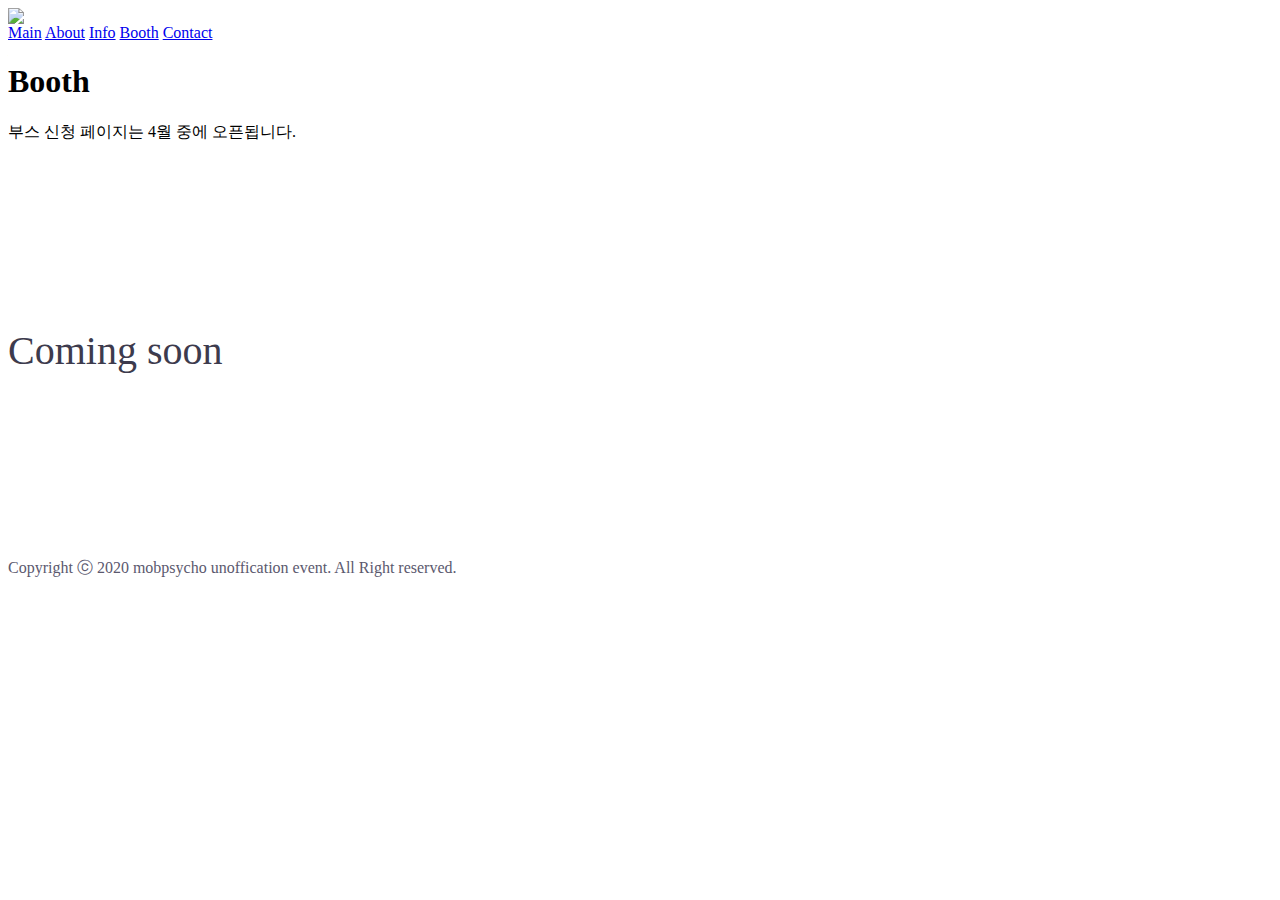
==== booth.html @ 89771c6b "banner" ====
<html lang="ko">
<head>
    <meta charset="UTF-8">
    <meta name="viewport" content="user-scalable=no, initial-scale=1.0, maximum-scale=1.0, minimum-scale=1.0, width=device-width">
    <meta name="author" content="webstoryboy">
    <meta name="description" content="모브사이코100 통합 온리전 2020년 8월 1일 개최합니다.">
    <meta name="keywords" content="모브사이코100, mobpsycho100, mobpsycho, 온리전">
    <title>모브싸이코100 통합 온리전</title>

    <!-- style -->
    <link rel="stylesheet" href="css/main.css?1">
    <link href="https://fonts.googleapis.com/css?family=Lato|Noto+Sans+KR|Racing+Sans+One&display=swap" rel="stylesheet">
    

    <!-- 파비콘 -->
    <link rel="shortcut icon" href="img/favicon.ico">
    <link rel="apple-touch-icon-precomposed" href="img/favicon-152.png">
    <link rel="icon" href="img/favicon-16.png" sizes="16x16"> 
    <link rel="icon" href="img/favicon-32.png" sizes="32x32"> 
    <link rel="icon" href="img/favicon-48.png" sizes="48x48"> 
    <link rel="icon" href="img/favicon-64.png" sizes="64x64"> 
    <link rel="icon" href="img/favicon-128.png" sizes="128x128">

    <!-- HTLM5shiv ie6~8 -->
    <!--[if lt IE 9]> 
        <script src="js/html5shiv.min.js"></script>
        <script type="text/javascript">
            alert("현재 당신이 보는 브라우저는 지원하지 않습니다. 최신 브라우저로 업데이트해주세요!");
        </script>
    <![endif]-->
</head>

<body>
    <!--menu-->
    <header id="header">
        <div class="container">
            <div class="header clrearfix">
                <div class="row">
                    <div class="header_menu">
                        <div class="left_wrap">
                            <a href="index.html"><img src="img/logo.png"></a> 
                        </div>
                        <div class="right_wrap">
                            <a class="menu" href="index.html">Main</a>
                            <a class="menu" href="index.html#about_twitter">About</a>
                            <a class="menu" href="index.html#info">Info</a>
                            <a class="menu" href="booth.html">Booth</a>
                            <a class="menu" href="contact.html">Contact</a>
                        </div>
                    </div>
                </div>
            </div>
        </div>
    </header>

    <div class="title">
        <div class="row">
            <h1>Booth</h1>
            <p class="description">부스 신청 페이지는 4월 중에 오픈됩니다.</p>
            <section style="padding: 8rem 0;">
                <p style="font-size: 40px; color: rgb(61, 59, 77);">Coming soon</p>
            </section>
        </div>
    </div>

    <footer>
        <p style="color: #5B596E;">Copyright ⓒ 2020 mobpsycho unoffication event. All Right reserved.</p>
    </footer>
    

</body>
</html>
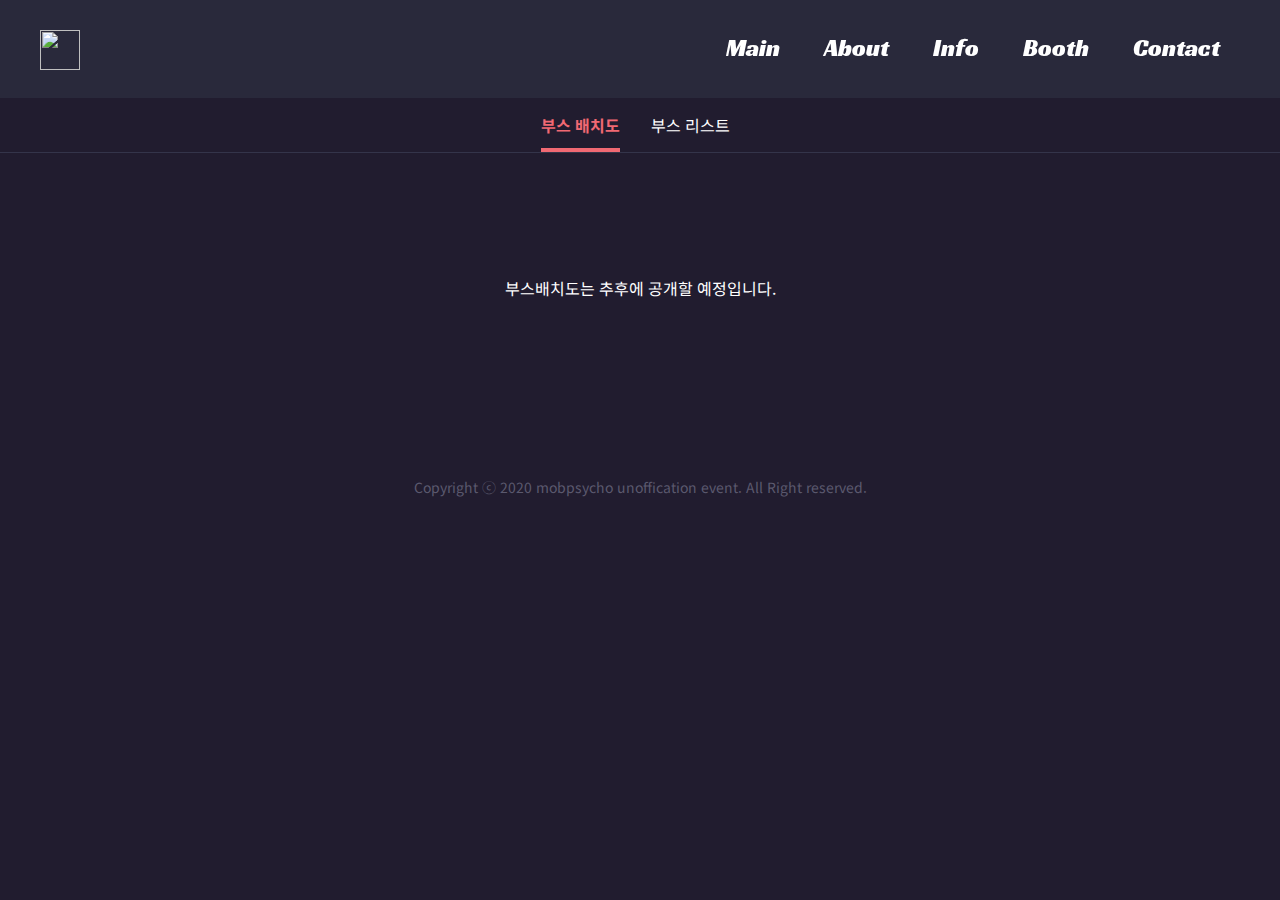
==== commit fe519a1e: "boothlist" ====
--- a/booth.html
+++ b/booth.html
@@ -8,7 +8,8 @@
     <title>모브싸이코100 통합 온리전</title>
 
     <!-- style -->
-    <link rel="stylesheet" href="css/main.css?1">
+    <link rel="stylesheet" href="css/main.css?4">
+    <link rel="stylesheet" href="css/booth.css?4">
     <link href="https://fonts.googleapis.com/css?family=Lato|Noto+Sans+KR|Racing+Sans+One&display=swap" rel="stylesheet">
     
 
@@ -53,12 +54,17 @@
         </div>
     </header>
 
+    <div class="booth_menu">
+        <ul class="sub_menu">
+            <li><a href="booth_apply" class="on">부스 배치도</a></li>
+            <li><a href="booth_list.html">부스 리스트</a></li>
+        </ul>
+    </div>
+
     <div class="title">
         <div class="row">
-            <h1>Booth</h1>
-            <p class="description">부스 신청 페이지는 4월 중에 오픈됩니다.</p>
             <section style="padding: 8rem 0;">
-                <p style="font-size: 40px; color: rgb(61, 59, 77);">Coming soon</p>
+                <p>부스배치도는 추후에 공개할 예정입니다.</p>
             </section>
         </div>
     </div>
--- a/css/main.css
+++ b/css/main.css
@@ -0,0 +1,752 @@
+/* reset */
+/* 여백 초기화 */
+body,div,ul,li,dl,dd,dt,ol,h1,h2,h3,h4,h5,h6,input,fieldset,legend,p,select,table,th,td,tr,textarea,button,form,figure,figcaption{margin:0;padding:0;}
+
+/* a 링크 초기화 */
+a {
+    text-decoration: none;
+}
+
+a:hover {
+    text-decoration: none;
+}
+
+/* 폰트 초기화 */
+body, input, textarea, select, button, table {font-family: 'Noto Sans KR', 'AppleSDGothicNeo-Regular','Malgun Gothic', sans-serif; color: #222; font-size: 13px; line-height: 1.5;}
+
+/* style */
+
+/* 레이아웃 */
+
+body {
+    background-color: #211C2F;
+}
+
+.clearfix:after {
+    content: "";
+    display: block;
+    clear: both;
+}
+
+.title {
+    text-align: center;
+    padding-top: 99px;
+    margin: 3rem 0;
+}
+
+.title p {
+    font-size: 16px;
+    line-height: 26px;
+}
+
+.title a {
+    color: #fff;
+    text-decoration: underline;
+}
+
+.title a:hover {
+    color: #F16973;
+}
+
+footer {
+    background-color: #211C2F;
+    height: 70px;
+    text-align: center;
+    margin-top: 3rem;
+}
+
+/* 컨테이너 */
+.container {
+    position: relative;  
+    width: 1200px; 
+    margin: 0 auto;
+}
+
+/* 헤더 */
+
+#header {
+    background-color: #29293B;
+    position: fixed;
+    top: 0;
+    width: 100%;
+    z-index: 1;
+    box-shadow: 0 2px 16px 0 rgba(0,0,0,0.30);
+}
+
+.header {
+    padding: 30px 0;
+}
+
+.header .header_menu {
+    vertical-align: middle;
+}
+
+.header_menu .left_wrap {
+    display: inline-block;
+}
+
+.header_menu .right_wrap {
+    display: inline-block;
+    float: right;
+}
+
+.header_menu img {
+    display: inline-block;
+    vertical-align: middle;
+    height: 40px;
+    margin-right: 40px;
+}
+
+.menu {
+    color: #fff;
+    display: inline-block;
+    vertical-align: middle;
+    transition: 0.3s ease;
+    -webkit-transition: 0.3s ease;
+    -moz-transition: 0.3s ease;
+    font-family: 'Racing Sans One', cursive;
+    font-size: 24px;
+    margin: 0 20px;
+}
+
+.menu .on {
+    color: #F16973;
+    text-decoration-line: underline;
+}
+
+.menu:hover {
+    color: #F16973;
+    text-decoration-line: underline;
+    cursor: pointer;
+}
+
+/*mobile-header*/
+
+
+
+
+
+/*banner*/
+#banner {
+    background: url(../img/banner.png);
+    background-color: #b8a18c;
+    background-repeat: no-repeat;
+    background-position: center;
+    height: 460px;
+    margin-top: 99px;
+}
+
+.banner {
+    height: 460px;
+}
+
+/*about*/
+#about_twitter {
+    padding: 4rem 0;
+    background-color: #34344A;
+    display: flex;
+}
+
+#about_twitter .row {
+    display: flex;
+    animation: transform 1s, all 1s ease;
+}
+
+.about {
+    width: 65%;
+    margin-right: 2rem;
+    display: inline-block;
+}
+
+.number>span {
+    font-size: 110px;
+    font-family: 'Racing Sans One', cursive;
+    line-height: 130px;
+    margin-top: 1rem;
+    color: #fff;
+}
+
+/*about-process*/
+
+.process {
+    display: flex;
+}
+
+.step {
+    width: 20%;
+    margin-top: 1rem;
+    text-align: left;
+}
+
+.icon>img{
+    height: 56px;
+}
+
+.line {
+    display: flex;
+}
+
+.circle {
+    height: 12px;
+    width: 12px;
+    background-color: #4C4C6C;
+    border-radius: 50%;
+    display: inline-block;
+    margin: 1rem 0;
+}
+
+.circle_on {
+    height: 12px;
+    width: 12px;
+    background-color: #F16973;
+    border-radius: 50%;
+    display: inline-block;
+    margin: 1rem 0;
+}
+
+.rectangle {
+    height: 4px;
+    width: 85%;
+    padding-left: 12px;
+    background-color: #4C4C6C;
+    display: inline-block;
+    margin: 1.25rem 0;
+}
+
+.rectangle_done {
+    height: 4px;
+    width: 85%;
+    padding-left: 12px;
+    background-color: #F16973;
+    display: inline-block;
+    margin: 1.25rem 0;
+}
+
+
+.rectangle_doing {
+    height: 4px;
+    width: 85%;
+    padding-left: 12px;
+    background: linear-gradient( to right, #F16973,#4C4C6C );
+    display: inline-block;
+    margin: 1.25rem 0;
+}
+
+.rectangle_end {
+    height: 4px;
+    width: 85%;
+    padding-left: 12px;
+    background: linear-gradient( to right, #4C4C6C, #34344A);
+    display: inline-block;
+    margin: 1.25rem 0;
+}
+
+
+.btn_apply {
+    background-color: #F16973;
+    border-radius: 4px;
+    border: none;
+    padding: 10px 14px;
+    text-align: center;
+    display: inline-block;
+    margin-top: 1rem;
+    cursor: pointer;
+}
+
+.btn_apply a{
+    font-size: 14px;
+    font-weight: 700;
+    color: #fff;
+    font-family: 'Lato', sans-serif;
+}
+
+.btn_apply:hover {
+    background-color: #FF949C;
+    border-color: #FF949C;
+    color: #ffffff;
+}
+
+/*twitter*/
+.twitter {
+    width: 35%;
+    display: inline-block;
+}
+
+/*info*/
+
+#info {
+    padding: 3rem 0;
+    text-align: center;
+    background-color: #211C2F;
+    background: url(../img/pattern.png);
+    background-repeat: repeat;
+}
+
+.card_wrap {
+    width: 80%;
+    display: flex;
+    margin: 0 auto;
+    animation: transform 1s, all 1s ease;
+}
+
+
+
+.card {
+    width: 50%;
+    margin: 0.5rem;
+    padding: 2rem;
+    background: #34344A;
+    box-shadow: 4px 4px 16px 0 rgba(0,0,0,0.30);
+    border-radius: 8px;
+    text-align: left;
+    display: inline-block;
+}
+
+.card ul li {
+   left : 1rem;
+}
+
+.card>h3 {
+    margin-bottom: 1.5rem;
+}
+
+
+/*Contat form*/
+
+#contact {
+    background-color: #211C2F;
+    display: block;
+}
+
+.form_container {
+    display: block;
+    width: 700px;
+    margin: 0 auto;
+}
+
+.pure-group {
+    display: block;
+    padding: 10px 0;
+    border: none;
+}
+
+input {
+    height: 40px;
+    width: 30%;
+    border: none;
+    border-radius: 4px;
+    padding: 8px;
+}
+
+textarea {
+    width: 85%;
+    border: none;
+    border-radius: 4px;
+    padding: 8px;
+}
+
+label {
+    color: #fff;
+    font-size: 20px;
+    display: inline-block;
+    width: 15%;
+    vertical-align: top;
+}
+
+.send_contact {
+    display: block;
+    width: 200px;
+    height: 48px;
+    background: #F16973;
+    border: none;
+    border-radius: 4px;
+    font-size: 16px;
+    font-weight: 700;
+    color: #fff;
+    margin: 1.5rem auto;
+    cursor: pointer;
+}
+
+/* The Modal (background) */
+#modal { /* Hidden by default */
+    display: none;
+    position: fixed; /* Stay in place */
+    z-index: 1; /* Sit on top */
+    left: 0;
+    top: 0;
+    width: 100%;
+    height: 100%; /* Full height */
+    overflow: auto; /* Enable scroll if needed */
+    background-color: rgb(0,0,0); /* Fallback color */
+    background-color: rgba(0,0,0,0.4); /* Black w/ opacity */
+}
+
+/* Modal Content/Box */
+.modal-content {
+    background-color: #fefefe;
+    margin: 26% auto; /* 15% from the top and centered */
+    padding: 30px;
+    border: 1px solid #888;
+    border-radius: 4px;
+    width: 300px;
+    text-align: center;        
+}
+
+.modal-content .modal_txt {
+    font-size: 20px;
+    color: #34344A;
+    text-align: center;
+}
+
+/* The Close Button */
+#modal_close_btn {
+    color: #aaa;
+    display: inline-block;
+    font-size: 14px;
+    font-weight: bold;
+    padding: 4px 16px;
+    border-radius: 4px;
+    border: solid #aaa 1px;
+    margin-top: 20px;
+}
+
+#modal_close_btn:hover,
+#modal_close_btn:focus {
+    color: black;
+    text-decoration: none;
+    cursor: pointer;
+}
+
+
+/*폰트*/
+h1 {
+    font-family: 'Racing Sans One', cursive;
+    font-size: 42px;
+    line-height: 48px;
+    color: #F16973;
+    border-bottom: solid #F16973 2px;
+    display: inline-block;
+    margin-bottom: 2rem;
+}
+
+h2 {
+    font-family: 'Noto Sans KR', 'AppleSDGothicNeo-Regular', sans-serif;
+    font-size: 24px;
+    color: #fff;
+    font-weight: 700;
+}
+
+
+h3 {
+    font-family: 'Noto Sans KR', 'AppleSDGothicNeo-Regular', sans-serif;
+    font-size: 20px;
+    line-height: 26px;
+    color: #fff;
+    font-weight: 700;
+    margin-bottom: 8px;
+}
+
+p {
+    font-family: 'Noto Sans KR', 'AppleSDGothicNeo-Regular', sans-serif;
+    font-size: 14px;
+    color: #fff;
+    font-weight: normal;
+}
+
+.subtxt {
+    color: #fff; opacity: 0.6;
+}
+
+ul
+li {
+    position: relative;
+    margin-top: 8px;
+    font-size: 14px;
+    font-weight: 400;
+    width: calc(100% - 1rem);
+    color: #fff;
+    opacity: 0.6;
+    padding-right: 10px;
+}
+
+@keyframes transform {
+    0% {
+        transform: translateY(20px);
+        opacity: 0;
+    }
+
+    100% {
+        transform: translateY(0);
+        opacity: 1;
+    }
+}
+
+
+
+/* mediaquery */
+/* 화면 너비 0~1220px */
+@media (max-width: 1220px){
+    .container {width: 100%;}
+    .row {padding: 0 2rem;}
+}
+
+@media (max-width: 1024px){
+
+    .row {padding: 0 1.5rem;}
+
+    #about_twitter {
+        display: block;
+        text-align: center;
+        margin: 0 auto;
+    }
+
+    #about_twitter .row {
+        display: block;
+        padding: 1rem;
+    }
+
+    #about_twitter {
+        padding: 0;
+        display: block;
+    }
+
+    .about {
+        width: 80%;
+        display: block;
+        margin: 4rem auto;
+    }
+
+    .twitter {
+        width: 80%;
+        display: block;
+        margin: 4rem auto;
+    }
+
+    .txt {
+        text-align: left;
+    }
+
+    .card_wrap {
+        width: 100%;
+    }
+
+    .form_container {
+        width: 80%;
+    }
+}
+
+@media (max-width: 768px){
+
+    .row {padding: 0 1rem;}
+
+    .container {
+        position: relative; 
+        width: 100%;
+        margin: 0 auto;
+    }
+    
+    /* 헤더 */
+    
+    .header {
+        padding: 20px 0;
+    }
+    
+    .header .header_menu {
+        text-align: center;
+        display: block;
+    }
+    
+    .header_menu .left_wrap {
+        width: 100%;
+        display: block;
+        text-align: center;
+    }
+    
+    .header_menu .right_wrap {
+        width: 100%;
+        display: block;
+        float: none;
+        margin-top: 20px;
+    }
+    
+    .header_menu img {
+        display: inline-block;
+        height: 32px;
+        margin-right: 0;
+    }
+
+    .menu {
+        color: #fff;
+        display: inline-block;
+        vertical-align: middle;
+        transition: 0.3s ease;
+        -webkit-transition: 0.3s ease;
+        -moz-transition: 0.3s ease;
+        font-family: 'Racing Sans One', cursive;
+        font-size: 20px;
+        margin: 0 20px;
+    }
+
+    .card_wrap {
+        display: block;
+    }
+
+    .card {
+        width: 80%;
+        display: block;
+        margin: 1rem auto;
+    }
+
+    .about {
+        width: 90%;
+        display: block;
+        margin: 4rem auto;
+    }
+
+    .process {
+        display: flex;
+        text-align: center;
+        margin: 1rem auto;
+    }
+
+    .step {
+        width: 100%;
+        margin-top: 1rem;
+        text-align: center;
+        display: block;
+    }
+    
+    .icon>img{
+        width: 100px;
+        display: inline-block;
+        margin-bottom: 1rem;
+    }
+
+    .txt {
+        text-align: center;
+        margin-bottom: 2rem;
+    }
+
+    
+    .line {
+        display: none;
+    }
+    
+    .circle {
+       display: none;
+    }
+    
+    .circle_on {
+        display: none;
+    }
+    
+    .rectangle {
+        display: none;
+    }
+    
+    .rectangle_doing {
+        display: none;
+    }
+
+    .rectangle_done {
+        display: none;
+    }
+    
+    .rectangle_end {
+        display: none;
+    }
+    
+    
+    .btn_apply {
+        background-color: #F16973;
+        border-radius: 4px;
+        padding: 10px 14px;
+        text-align: center;
+        display: inline-block;
+        font-size: 14px;
+        font-weight: 700;
+        color: #fff;
+        font-family: 'Lato', sans-serif;
+        margin-top: 1rem;
+    }
+    
+    .btn_apply:hover {
+        background-color: #FF949C;
+        border-color: #FF949C;
+        color: #ffffff;
+    }
+
+    label {
+        display: block;
+        margin-bottom: 16px;
+        width: 100%;
+    }
+
+    input {
+        width: 60%;
+    }
+
+    textarea {
+        width: 100%;
+    }
+
+}
+
+@media (max-width: 500px) {
+    .menu {
+        font-size: 16px;
+        margin: 0 4px;
+    }
+
+    .about {
+        width: 90%;
+        display: block;
+        margin: 3rem auto;
+    }
+
+    .twitter {
+        width: 90%;
+        margin: 3rem auto;
+    }
+
+    .process {
+        display: inline-block;
+        text-align: center;
+        margin: 1rem auto;
+    }
+
+    .step {
+        width: 100%;
+        margin-top: 1rem;
+        text-align: center;
+        display: block;
+    }
+    
+    .icon>img{
+        width: 100px;
+        display: inline-block;
+        margin-bottom: 1rem;
+    }
+
+    .txt {
+        text-align: center;
+        margin-bottom: 2rem;
+    }
+
+    .title p {
+        font-size: 12px;
+        line-height: 22px;
+    }
+
+    .modal-content {
+        background-color: #fefefe;
+        margin: 40% auto; /* 15% from the top and centered */
+    }
+
+    .twitter {
+        width: 100%;
+        display: block;
+        margin: 4rem auto;
+    }
+
+}--- a/css/booth.css
+++ b/css/booth.css
@@ -0,0 +1,144 @@
+.booth_menu {
+    height: 54px;
+    background-color: #211C2F;
+    border-bottom: #34344A solid 1px;
+    text-align: center;
+    position: fixed;
+    z-index: 1000;
+    width: 100%;
+    margin-top: 50px;
+}
+
+.booth_menu li {
+    display: inline-block;
+    margin: 0px 8px !important;
+    width: 80px;
+    height: 54px;
+    line-height: 54px;
+    opacity: 1 !important;
+}
+
+.booth_menu a {
+    font-size: 16px;
+    color: #fff;
+    display: inline-block;
+}
+
+.booth_menu a:hover {
+    color: #F16973;
+}
+
+.booth_menu .on {
+    font-weight: 700;
+    color: #F16973;
+    height: 50px;
+    border-bottom: solid #F16973 4px;
+}
+
+.booth_content {
+    padding: 4rem 0;
+}
+
+
+/* 부스리스트 */
+
+.booth_row {
+    margin: 40px 0 16px 0;
+}
+
+
+#list {
+    column-count: 3;
+    padding-bottom: 40px;
+    margin: 0 auto;
+    max-width: 1200px;
+}
+
+#list .card {
+    width: 320px;
+    display: inline-block;
+    vertical-align: top;
+}
+
+#list .boothname p{
+    font-size: 20px;
+    font-weight: 800;
+}
+
+#list .boothcut {
+    margin: 24px 0;
+}
+
+.boothcut img{
+    width: 100%;
+    display: inline-block;
+}
+
+#list .description {
+    font-size: 13px;
+    opacity: 0.7;
+    line-height: 20px;
+    margin: 8px 0;
+}
+
+@media (max-width: 1024px){
+
+    #list {
+        column-count: 2;
+        max-width: 800px;
+    }
+}
+
+@media (max-width: 768px){
+
+    .booth_menu {
+        margin-top: 68px;
+    }
+}
+
+@media (max-width: 600px) {
+
+    #list {
+        column-count: 1;
+        max-width: 500px;
+    }
+
+    .booth_menu {
+        height: 38px;
+    }
+
+    .booth_menu li {
+        height: 38px;
+        line-height: 36px;
+    }
+
+    .booth_menu a{
+        font-size: 14px;
+    }
+
+    .booth_menu .on {
+        height: 36px;
+        border-bottom: solid #f16973 2px;
+    }
+
+    .booth_content {
+        padding: 1rem 0;
+    }
+
+    iframe {
+        width: 100%;
+        margin: 16px auto;
+        height: 1680px;
+    }
+
+    #list .card {
+        width: 80%;
+        display: inline-block;
+    }
+
+    .boothcut img{
+        width: ;: 100%;
+        display: inline-block;
+    }
+
+}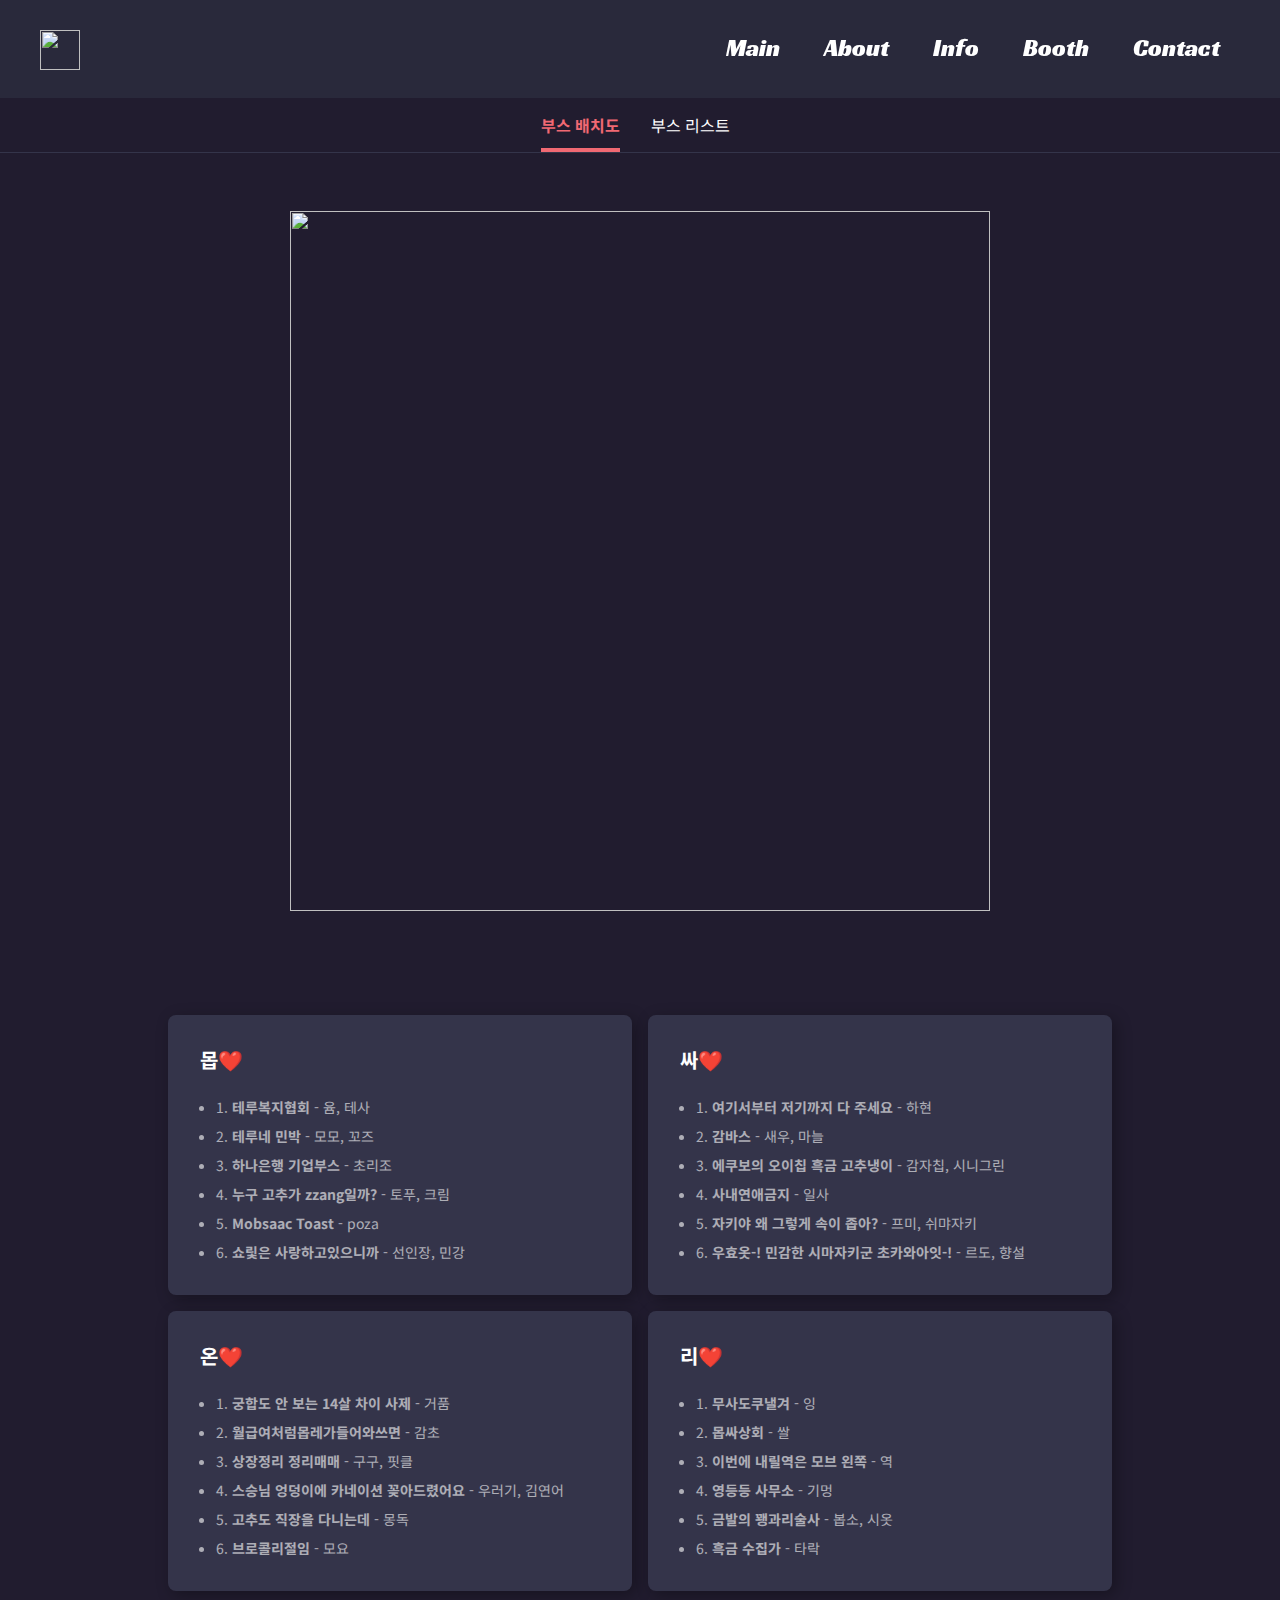
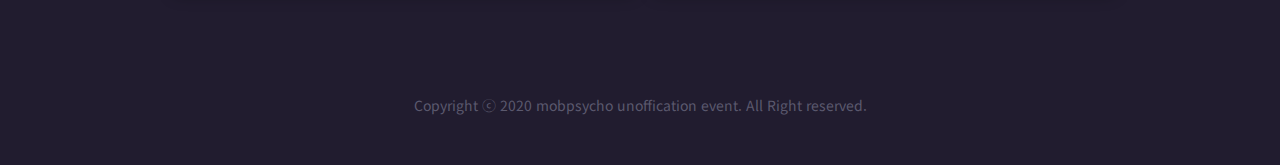
==== commit e396d358: "bb" ====
--- a/booth.html
+++ b/booth.html
@@ -63,11 +63,68 @@
 
     <div class="title">
         <div class="row">
-            <section style="padding: 8rem 0;">
-                <p>부스배치도는 추후에 공개할 예정입니다.</p>
+            <section style="padding-top: 4rem;">
+                <img class="boothdesk" src="./booth_img/boothdesk.svg" width="700px">
             </section>
         </div>
     </div>
+
+    <section id="info">
+        <div class="container">
+            <div class="row">
+                <div class="card_wrap">
+                <div class="card">
+                        <h3>몹❤️</h3>
+                        <ul>
+                            <li>1. <b>테루복지협회</b> - 윰, 테사</li>
+                            <li>2. <b>테루네 민박</b> - 모모, 꼬즈</li>
+                            <li>3. <b>하나은행 기업부스</b> - 초리조</li>
+                            <li>4. <b>누구 고추가 zzang일까?</b> - 토푸, 크림</li>
+                            <li>5. <b>Mobsaac Toast</b> - poza</li>
+                            <li>6. <b>쇼맃은 사랑하고있으니까</b> - 선인장, 민강</li>
+                        </ul>
+                    </div>
+                    <div class="card">
+                        <h3>싸❤️</h3>
+                        <ul>
+                            <li>1. <b>여기서부터 저기까지 다 주세요</b> - 하현</li>
+                            <li>2. <b>감바스</b> - 새우, 마늘</li>
+                            <li>3. <b>에쿠보의 오이칩 흑금 고추냉이</b> - 감자칩, 시니그린</li>
+                            <li>4. <b>사내연애금지</b> - 일사</li>
+                            <li>5. <b>자키야 왜 그렇게 속이 좁아?</b> - 프미, 쉬먀자키</li>
+                            <li>6. <b>우효옷-! 민감한 시마자키군 초카와아잇-!</b> - 르도, 향설</li>
+                        </ul>
+                    </div>
+                </div>
+                <div class="card_wrap">
+                    <div class="card">
+                        <h3>온❤️</h3>
+                        <ul>
+                            <li>1. <b>궁합도 안 보는 14살 차이 사제</b> - 거품</li>
+                            <li>2. <b>월급여처럼몹레가들어와쓰면</b> - 감초</li>
+                            <li>3. <b>상장정리 정리매매</b> - 구구, 핏클</li>
+                            <li>4. <b>스승님 엉덩이에 카네이션 꽂아드렸어요</b> - 우러기, 김연어</li>
+                            <li>5. <b>고추도 직장을 다니는데</b> - 몽독</li>
+                            <li>6. <b>브로콜리절임</b> - 모요</li>
+                        </ul>
+                    </div>
+                    <div class="card">
+                        <h3>리❤️</h3>
+                        <ul>
+                            <li>1. <b>무사도쿠낼겨</b> - 잉</li>
+                            <li>2. <b>몹싸상회</b> - 쌀</li>
+                            <li>3. <b>이번에 내릴역은 모브 왼쪽</b> - 역</li>
+                            <li>4. <b>영등등 사무소</b> - 기멍</li>
+                            <li>5. <b>금발의 꽹과리술사</b> - 봅소, 시옷</li>
+                            <li>6. <b>흑금 수집가</b> - 타락</li>
+                        </ul>
+                    </div>
+                </div>
+
+            </div>
+        </div>
+
+    </section>
 
     <footer>
         <p style="color: #5B596E;">Copyright ⓒ 2020 mobpsycho unoffication event. All Right reserved.</p>
--- a/css/main.css
+++ b/css/main.css
@@ -505,10 +505,6 @@
         padding: 1rem;
     }
 
-    #about_twitter {
-        padding: 0;
-        display: block;
-    }
 
     .about {
         width: 80%;
@@ -700,13 +696,12 @@
 
     .about {
         width: 90%;
-        display: block;
-        margin: 3rem auto;
+        margin: 2rem auto;
     }
 
     .twitter {
-        width: 90%;
-        margin: 3rem auto;
+        min-width: 300px; 
+        margin: 2rem auto;
     }
 
     .process {
@@ -743,10 +738,4 @@
         margin: 40% auto; /* 15% from the top and centered */
     }
 
-    .twitter {
-        width: 100%;
-        display: block;
-        margin: 4rem auto;
-    }
-
 }